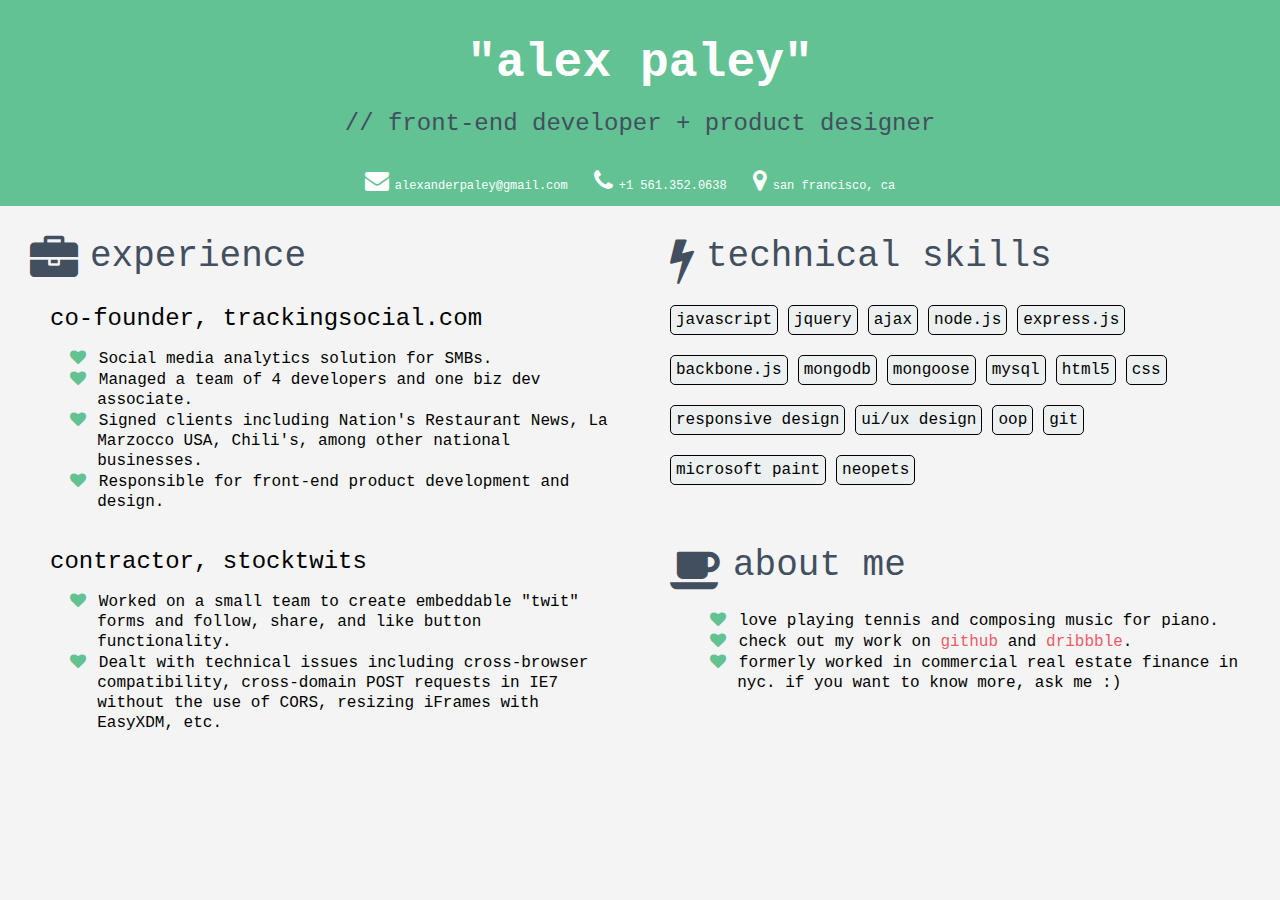
==== resume.html @ f72a0b2b "Cleaning up directory" ====
<!doctype html>
<html>
  <head>
    <title>Alex Paley: Resume</title>
    <link href="font-awesome/css/font-awesome.css" rel="stylesheet">
    <link href="font-awesome/css/font-awesome-ie7.css" rel="stylesheet">
    <link href="resume.css" rel="stylesheet">
    <meta name="viewport" content="initial-scale = 1.0,maximum-scale = 1.0"/>
  </head>
  <body>
    <header>
      <h1>
        <div>"alex paley"</div>
        <div class="comment">// front-end developer + product designer
        </div>
      </h1>
      <div class="personal-info">
        <a href="mailto:alexanderpaley@gmail.com" class="email">
          <i class="icon-envelope-alt">
            <span class="text">alexanderpaley@gmail.com</span>
          </i>
        </a>
        <a href="callto:5613520638" class="phone-number">
          <i class="icon-phone">
            <span class="text">+1 561.352.0638</span>
          </i>
        </a>
        <a href="http://cl.ly/image/3R2A0F3e3r22" target="_blank" class="location">
          <i class="icon-map-marker">
            <span class="text">san francisco, ca</span>
          </i>
        </a>
      </div>
    </header>
    <div class="experience">
      <i class="icon-briefcase">
        <span class="text">experience</span>
      </i>
      <div class="job-title">co-founder, trackingsocial.com</div>
      <ul>
        <li>
            Social media analytics solution for SMBs.
        </li>
        <li>
            Managed a team of 4 developers and one biz dev associate.
        </li>
        <li>
            Signed clients including Nation&#39;s Restaurant News, La Marzocco USA, Chili&#39;s, among other national businesses.
        </li>
        <li>
            Responsible for front-end product development and design.
        </li>
      </ul>
      <div class="job-title">contractor, stocktwits</div>
      <ul>
        <li>
          Worked on a small team to create embeddable "twit" forms and follow, share, and like button functionality.
        </li>
        <li>
          Dealt with technical issues including cross-browser compatibility, cross-domain POST requests in IE7 without the use of CORS, resizing iFrames with EasyXDM, etc.
        </li>
      </ul>
    </div>
    <div class="skills clearfix">
      <i class="icon-bolt clearfix">
        <span class="text">technical skills</span>
      </i>
      <div class="box">javascript</div>
      <div class="box">jquery</div>
      <div class="box">ajax</div>
      <div class="box">node.js</div>
      <div class="box">express.js</div>
      <div class="box">backbone.js</div>
      <div class="box">mongodb</div>
      <div class="box">mongoose</div>
      <div class="box">mysql</div>
      <div class="box">html5</div>
      <div class="box">css</div>
      <div class="box">responsive design</div>
      <div class="box">ui/ux design</div>
      <div class="box">oop</div>
      <div class="box">git</div>
      <div class="box">microsoft paint</div>
      <div class="box">neopets</div>
    </div>
    <div class="more-info clearfix">
      <i class="icon-coffee clearfix">
        <span class="text">about me</span>
      </i>
      <ul>
        <li>
          love playing tennis and composing music for piano.
        </li>
        <li>
          check out my work on <a href="http://github.com/alexpaley" target="_blank">github</a> and <a href="http://dribbble.com/alexpaley" target="_blank">dribbble</a>.
        </li>
        <li>
          formerly worked in commercial real estate finance in nyc. if you want to know more, ask me :)
        </li>
      </ul>
    </div>
  </body>
</html>
---- resume.css ----
* {
  box-sizing: border-box;
}

body {
  background-color: #f4f4f4;
  margin: 0;
  font-family: "Lucida Console", Courier, monospace;
}

header {
  width: 100%;
  background-color: #62c293;
  padding: .75em .5em;
}

h1 {
  margin: .5em 0;
  font-size: 3em;
  font-weight: bold;
  color: white;
  text-align: center;
}

h1 .comment {
  font-size: .5em;
  font-weight: normal;
  color: #424f5e;
  display: none;
}

.personal-info {
  width: 100%;
  text-align: center;
}

.personal-info .text {
  font-family: "Lucida Console", Courier, monospace;
  font-size: .5em;
  display: none;
}

.personal-info a {
  text-decoration: none;
}

.personal-info i:hover {
  color: #ed5b65;
}

.email,
.phone-number,
.location {
  display: inline;
  margin-right: 20px;
}

.personal-info .icon-envelope-alt,
.personal-info .icon-phone,
.personal-info .icon-map-marker {
  color: white;
  font-size: 1.5em;
}

.experience,
.skills,
.more-info {
  width: 100%;
  padding: 30px;
}

.skills {
  margin-top: -30px; /*super hack*/
}

.more-info {
  margin-top: -30px; /*to line up with stocktwits */
}

.experience .icon-briefcase,
.skills .icon-bolt ,
.more-info .icon-coffee{
  color: #424f5e;
  font-size: 3em;
}

.experience .text,
.skills .text,
.more-info .text {
  display: inline-block;
  vertical-align: middle;
  font-family: "Lucida Console", Courier, monospace;
  font-size: .75em;
}

.experience .job-title {
  font-size: 1.5em;
  padding: 20px 0 0 20px;
}

.experience li,
.more-info li {
  padding-left: 1.7em;
  list-style: none;
  line-height: 20px
}

.experience li:before,
.more-info li:before {
  content: "\f004";
  color: #62c293;
  font-family: FontAwesome;
  display: inline-block;
  margin-left: -1.7em; /*same as padding-left set on li*/
  width: 1.2em;
}

.more-info a,
.more-info a:visited {
  text-decoration: none;
  color: #ed5b65;
}

.experience ul .bullets {
  font-family: "Lucida Console", Courier, monospace;
  color: black;
  font-size: .75em;
}

.skills .box {
  float: left;
  padding: 5px;
  margin-top: 20px;
  margin-right: 10px;
  border: 1px solid black;
  border-radius: 5px;
  background-color: #ecf0f1;
}

.skills .box:hover {
  background-color: #7f8c8d;
}

.clearfix:after {
  visibility: hidden;
  display: block;
  font-size: 0;
  content: " ";
  clear: both;
  height: 0;
}
* html .clearfix             { zoom: 1; } /* IE6 */
*:first-child+html .clearfix { zoom: 1; } /* IE7 */

@media (min-width: 38em) {
  h1 .comment {
    display: inline;
  }

  .personal-info .text {
    display: inline;
  }
}

@media (min-width: 57em) {
  .experience,
  .skills,
  .more-info {
    float: left;
    width: 50%;
    height: 100%;
    padding: 30px;
    margin-top: 0;
  }
}
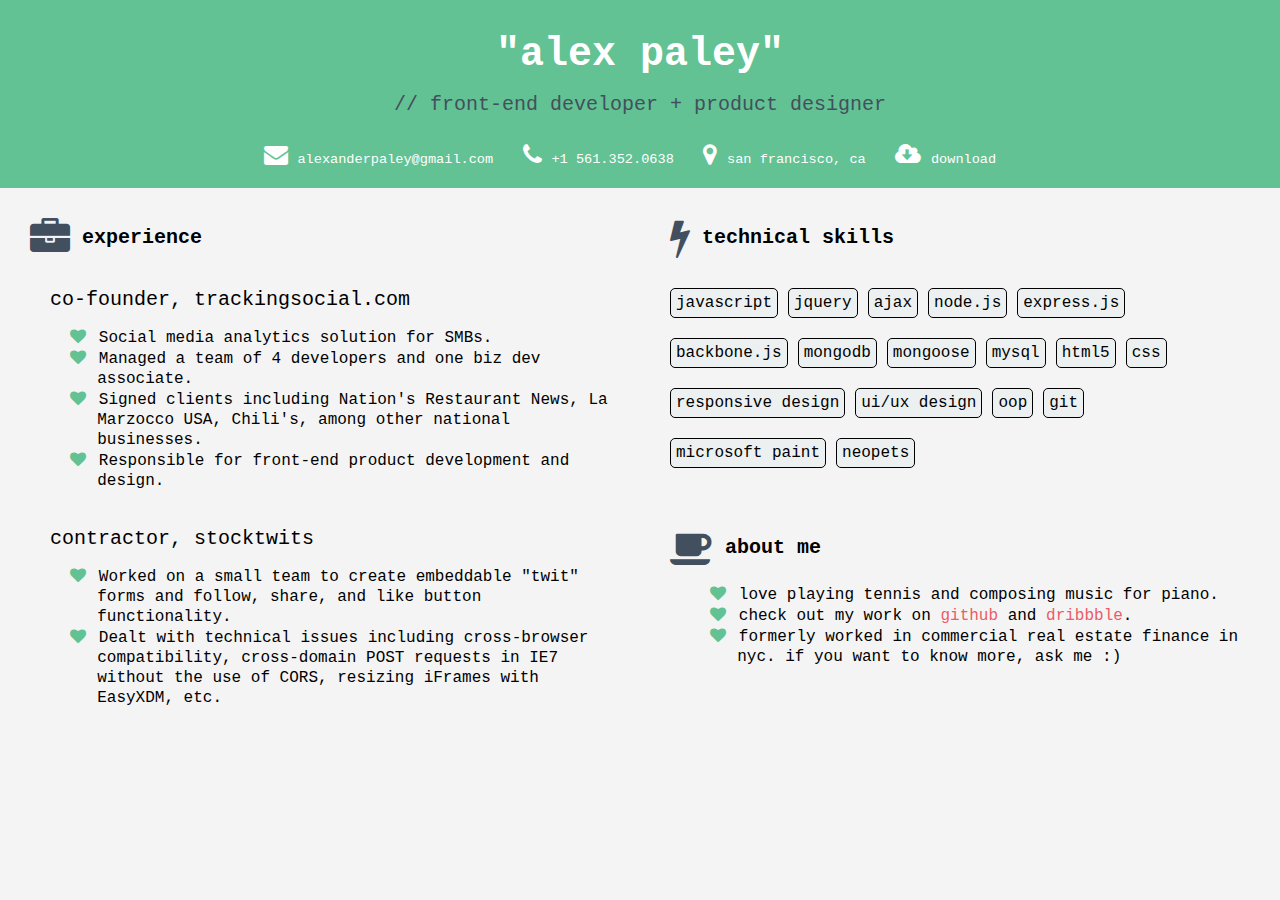
==== commit 5ba9d6d7: "Added download pdf option" ====
--- a/resume.html
+++ b/resume.html
@@ -3,39 +3,41 @@
   <head>
     <title>Alex Paley: Resume</title>
     <link href="font-awesome/css/font-awesome.css" rel="stylesheet">
-    <link href="font-awesome/css/font-awesome-ie7.css" rel="stylesheet">
     <link href="resume.css" rel="stylesheet">
     <meta name="viewport" content="initial-scale = 1.0,maximum-scale = 1.0"/>
   </head>
   <body>
     <header>
       <h1>
-        <div>"alex paley"</div>
-        <div class="comment">// front-end developer + product designer
-        </div>
+        <span>"alex paley"</span>
+        <br>
+        <small class="comment">// front-end developer + product designer
+        </small>
       </h1>
       <div class="personal-info">
         <a href="mailto:alexanderpaley@gmail.com" class="email">
-          <i class="icon-envelope-alt">
-            <span class="text">alexanderpaley@gmail.com</span>
-          </i>
+          <i class="icon-envelope-alt"></i>
+          <span class="text">alexanderpaley@gmail.com</span>
         </a>
-        <a href="callto:5613520638" class="phone-number">
-          <i class="icon-phone">
-            <span class="text">+1 561.352.0638</span>
-          </i>
+        <a href="tel:5613520638" class="phone-number">
+          <i class="icon-phone"></i>
+          <span class="text">+1 561.352.0638</span>
         </a>
         <a href="http://cl.ly/image/3R2A0F3e3r22" target="_blank" class="location">
-          <i class="icon-map-marker">
-            <span class="text">san francisco, ca</span>
-          </i>
+          <i class="icon-map-marker"></i>
+          <span class="text">san francisco, ca</span>
+        </a>
+        <a href="http://cl.ly/3K3X35153A04" target="_blank"class="download">
+          <i class="icon-cloud-download"></i>
+          <span class="text">download</span>
         </a>
       </div>
     </header>
     <div class="experience">
-      <i class="icon-briefcase">
-        <span class="text">experience</span>
-      </i>
+      <h2 class="text">
+        <i class="icon-briefcase"></i>
+        experience
+      </h2>
       <div class="job-title">co-founder, trackingsocial.com</div>
       <ul>
         <li>
@@ -62,9 +64,10 @@
       </ul>
     </div>
     <div class="skills clearfix">
-      <i class="icon-bolt clearfix">
-        <span class="text">technical skills</span>
-      </i>
+      <h2 class="text">
+        <i class="icon-bolt"></i>
+        technical skills
+      </h2>
       <div class="box">javascript</div>
       <div class="box">jquery</div>
       <div class="box">ajax</div>
@@ -84,9 +87,10 @@
       <div class="box">neopets</div>
     </div>
     <div class="more-info clearfix">
-      <i class="icon-coffee clearfix">
-        <span class="text">about me</span>
-      </i>
+      <h2 class="text">
+        <i class="icon-coffee"></i>
+        about me
+      </h2>
       <ul>
         <li>
           love playing tennis and composing music for piano.
--- a/resume.css
+++ b/resume.css
@@ -16,7 +16,7 @@
 
 h1 {
   margin: .5em 0;
-  font-size: 3em;
+  font-size: 2.5em;
   font-weight: bold;
   color: white;
   text-align: center;
@@ -32,32 +32,36 @@
 .personal-info {
   width: 100%;
   text-align: center;
+  padding-bottom: .5em;
 }
 
 .personal-info .text {
-  font-family: "Lucida Console", Courier, monospace;
-  font-size: .5em;
   display: none;
+  font-size: .85em;
 }
 
 .personal-info a {
   text-decoration: none;
+  color: white;
 }
 
-.personal-info i:hover {
+.personal-info a:hover,
+.personal-info a:hover i{
   color: #ed5b65;
 }
 
 .email,
 .phone-number,
-.location {
+.location,
+.download {
   display: inline;
   margin-right: 20px;
 }
 
 .personal-info .icon-envelope-alt,
 .personal-info .icon-phone,
-.personal-info .icon-map-marker {
+.personal-info .icon-map-marker,
+.personal-info .icon-cloud-download {
   color: white;
   font-size: 1.5em;
 }
@@ -81,20 +85,19 @@
 .skills .icon-bolt ,
 .more-info .icon-coffee{
   color: #424f5e;
-  font-size: 3em;
+  font-size: 2em;
+  vertical-align: middle;
 }
 
 .experience .text,
 .skills .text,
 .more-info .text {
-  display: inline-block;
-  vertical-align: middle;
-  font-family: "Lucida Console", Courier, monospace;
-  font-size: .75em;
+  font-size: 1.25em;
+  margin: 0 0 0.5em 0;
 }
 
 .experience .job-title {
-  font-size: 1.5em;
+  font-size: 1.25em;
   padding: 20px 0 0 20px;
 }
 
@@ -152,7 +155,7 @@
 * html .clearfix             { zoom: 1; } /* IE6 */
 *:first-child+html .clearfix { zoom: 1; } /* IE7 */
 
-@media (min-width: 38em) {
+@media (min-width: 47em) {
   h1 .comment {
     display: inline;
   }
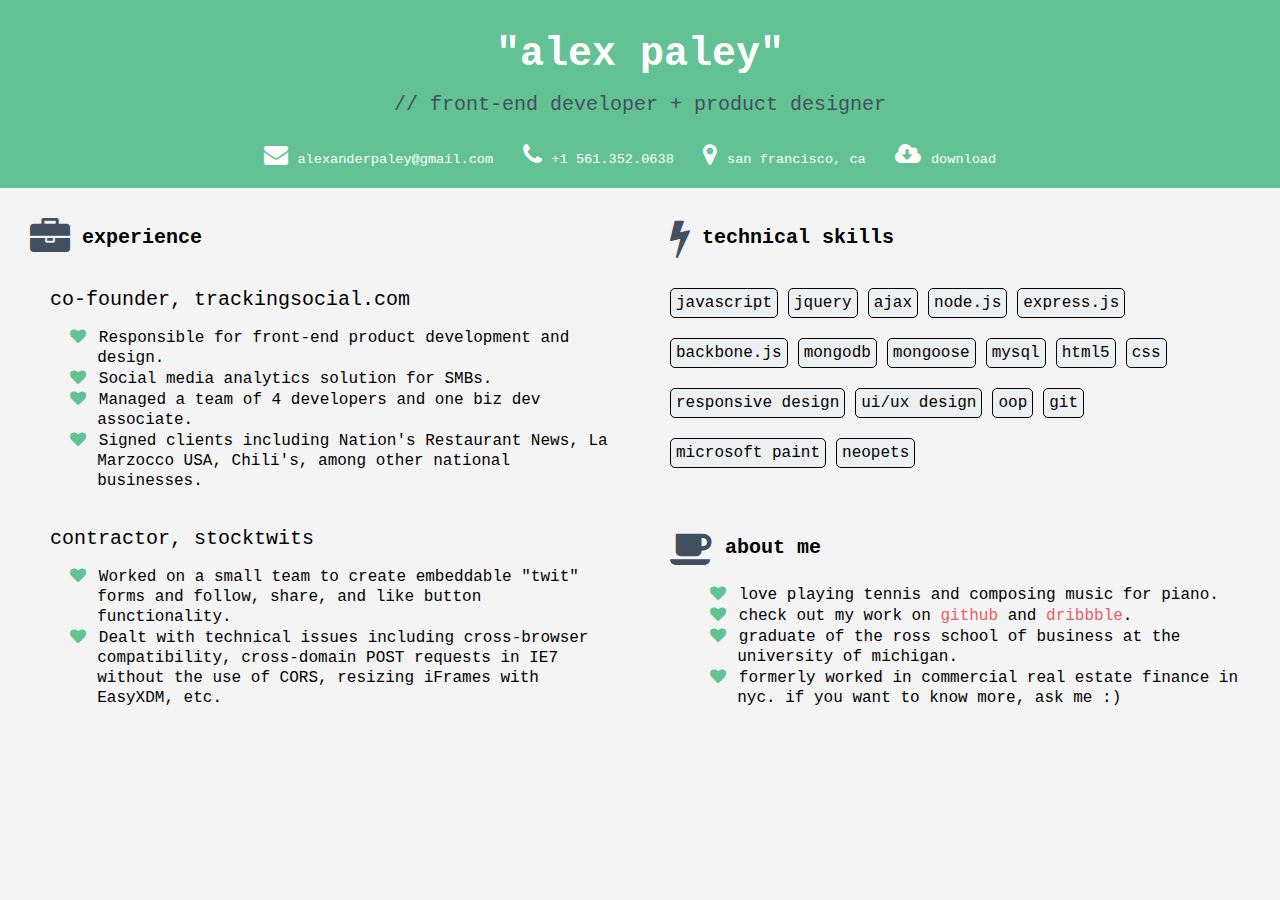
==== commit 8a20fe40: "Added school" ====
--- a/resume.html
+++ b/resume.html
@@ -41,6 +41,9 @@
       <div class="job-title">co-founder, trackingsocial.com</div>
       <ul>
         <li>
+          Responsible for front-end product development and design.
+        </li>
+        <li>
             Social media analytics solution for SMBs.
         </li>
         <li>
@@ -48,9 +51,6 @@
         </li>
         <li>
             Signed clients including Nation&#39;s Restaurant News, La Marzocco USA, Chili&#39;s, among other national businesses.
-        </li>
-        <li>
-            Responsible for front-end product development and design.
         </li>
       </ul>
       <div class="job-title">contractor, stocktwits</div>
@@ -99,6 +99,9 @@
           check out my work on <a href="http://github.com/alexpaley" target="_blank">github</a> and <a href="http://dribbble.com/alexpaley" target="_blank">dribbble</a>.
         </li>
         <li>
+          graduate of the ross school of business at the university of michigan.
+        </li>
+        <li>
           formerly worked in commercial real estate finance in nyc. if you want to know more, ask me :)
         </li>
       </ul>
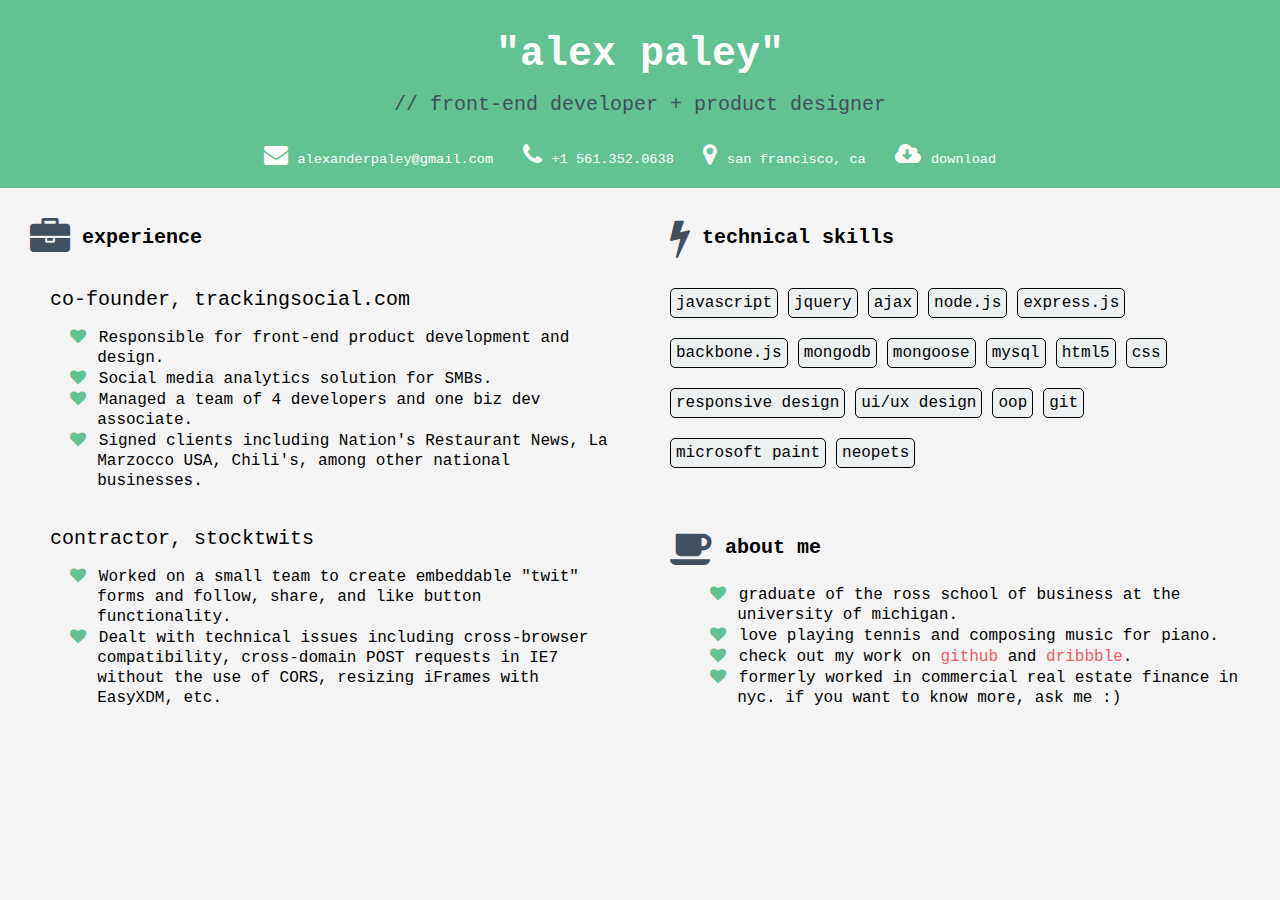
==== commit 33bf8cc3: "Changed order" ====
--- a/resume.html
+++ b/resume.html
@@ -93,13 +93,13 @@
       </h2>
       <ul>
         <li>
+          graduate of the ross school of business at the university of michigan.
+        </li>
+        <li>
           love playing tennis and composing music for piano.
         </li>
         <li>
           check out my work on <a href="http://github.com/alexpaley" target="_blank">github</a> and <a href="http://dribbble.com/alexpaley" target="_blank">dribbble</a>.
-        </li>
-        <li>
-          graduate of the ross school of business at the university of michigan.
         </li>
         <li>
           formerly worked in commercial real estate finance in nyc. if you want to know more, ask me :)
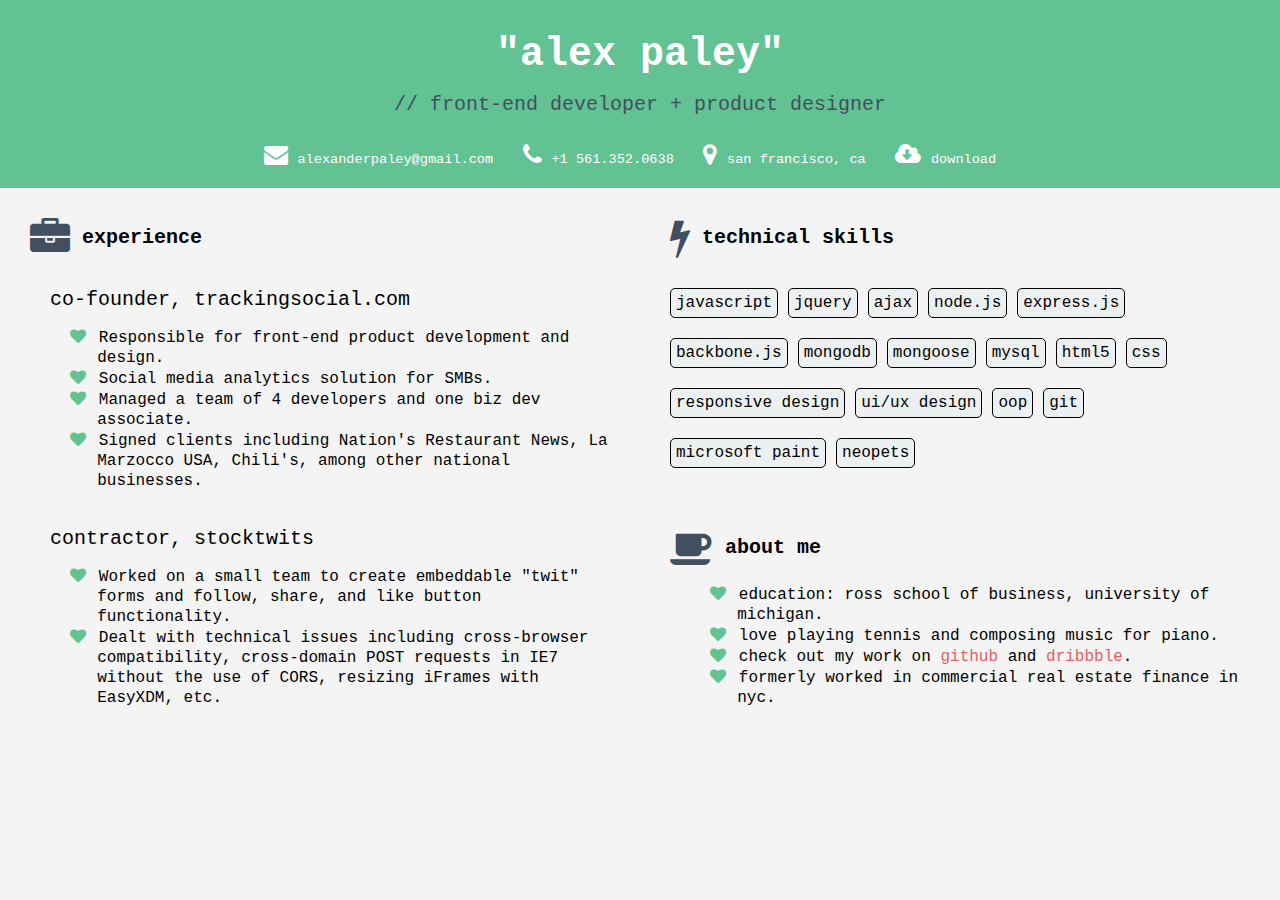
==== commit eec23a26: "Edited resume" ====
--- a/resume.html
+++ b/resume.html
@@ -27,7 +27,7 @@
           <i class="icon-map-marker"></i>
           <span class="text">san francisco, ca</span>
         </a>
-        <a href="http://cl.ly/3K3X35153A04" target="_blank"class="download">
+        <a href="http://cl.ly/0q0f0A2k030r" target="_blank"class="download">
           <i class="icon-cloud-download"></i>
           <span class="text">download</span>
         </a>
@@ -93,7 +93,7 @@
       </h2>
       <ul>
         <li>
-          graduate of the ross school of business at the university of michigan.
+          education: ross school of business, university of michigan.
         </li>
         <li>
           love playing tennis and composing music for piano.
@@ -102,7 +102,7 @@
           check out my work on <a href="http://github.com/alexpaley" target="_blank">github</a> and <a href="http://dribbble.com/alexpaley" target="_blank">dribbble</a>.
         </li>
         <li>
-          formerly worked in commercial real estate finance in nyc. if you want to know more, ask me :)
+          formerly worked in commercial real estate finance in nyc.
         </li>
       </ul>
     </div>
